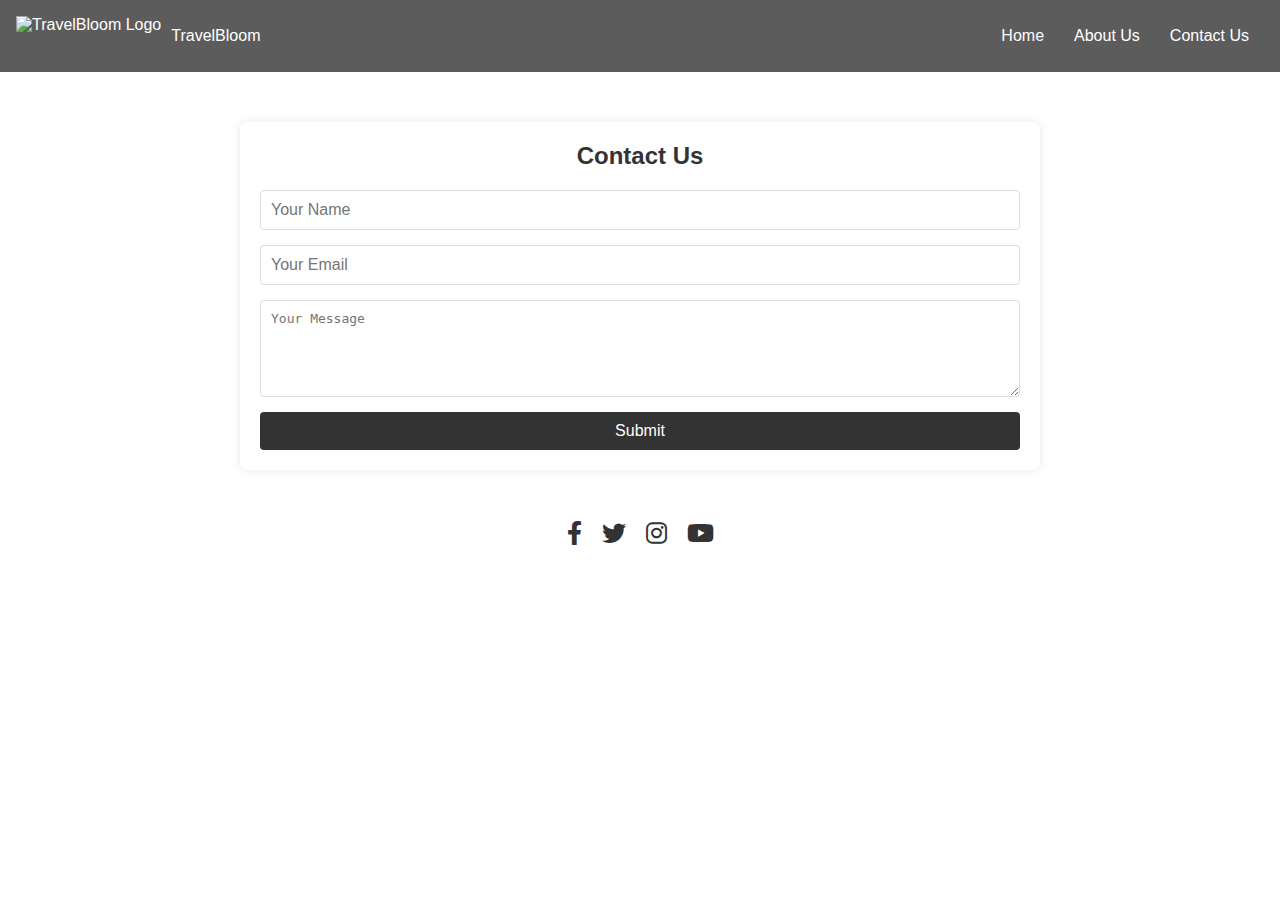
==== contact.html @ ed2c1a4a "Add files via upload" ====
<!DOCTYPE html>
<html lang="en">
<head>
    <meta charset="UTF-8">
    <meta name="viewport" content="width=device-width, initial-scale=1.0">
    <title>Contact Us - TravelBloom</title>
    <link rel="stylesheet" href="./style.css">
    <link rel="stylesheet" href="https://cdnjs.cloudflare.com/ajax/libs/font-awesome/6.0.0-beta3/css/all.min.css">
</head>
<body>
    <!-- Navigation Bar -->
    <nav>
        <div class="logo"><img src="Images/logo.png" alt="TravelBloom Logo"> TravelBloom</div>
        <ul class="nav-links">
            <li><a href="travel_recommendation.html">Home</a></li>
            <li><a href="about.html">About Us</a></li>
            <li><a href="contact.html">Contact Us</a></li>
        </ul>
    </nav>

    <!-- Contact Us Section -->
    <section class="contact-section">
        <h2>Contact Us</h2>
        <form id="contact-form">
            <input type="text" id="name" name="name" placeholder="Your Name" required>
            <input type="email" id="email" name="email" placeholder="Your Email" required>
            <textarea id="message" name="message" placeholder="Your Message" rows="5" required></textarea>
            <button type="submit">Submit</button>
        </form>
    </section>

    <!-- Social Media Links -->
    <div class="social-media">
        <a href="#" class="social-icon"><i class="fab fa-facebook-f"></i></a>
        <a href="#" class="social-icon"><i class="fab fa-twitter"></i></a>
        <a href="#" class="social-icon"><i class="fab fa-instagram"></i></a>
        <a href="#" class="social-icon"><i class="fab fa-youtube"></i></a>
    </div>

    <script src="./travel_recommendation.js"></script>
</body>
</html>
---- style.css ----
/* Reset some default browser styles */
* {
    margin: 0;
    padding: 0;
    box-sizing: border-box;
}

body {
    font-family: Arial, sans-serif;
    background: url('Images/background.jpg') no-repeat center center fixed;
    background-size: cover;
    color: #333;
}

nav {
    background-color: rgba(51, 51, 51, 0.8);
    color: white;
    padding: 1em;
    display: flex;
    justify-content: space-between;
    align-items: center;
}

nav .logo {
    display: flex;
    align-items: center;
}

nav .logo img {
    height: 40px;
    margin-right: 10px;
}

nav ul {
    list-style: none;
    display: flex;
}

nav ul li {
    margin: 0 15px;
}

nav ul li a {
    color: white;
    text-decoration: none;
    font-size: 1em;
}

nav ul li a:hover {
    text-decoration: underline;
}

.contact-section, .about-section, .home-section {
    max-width: 800px;
    margin: 50px auto;
    padding: 20px;
    background-color: rgba(255, 255, 255, 0.9);
    box-shadow: 0 0 10px rgba(0,0,0,0.1);
    border-radius: 8px;
}

.contact-section h2, .about-section h2, .home-section h2 {
    text-align: center;
    margin-bottom: 20px;
}

#contact-form, .about-content, .home-content {
    display: flex;
    flex-direction: column;
}

#contact-form input, #contact-form textarea {
    padding: 10px;
    margin-bottom: 15px;
    border: 1px solid #ddd;
    border-radius: 4px;
    font-size: 1em;
}

#contact-form button {
    padding: 10px;
    background-color: #333;
    color: white;
    border: none;
    border-radius: 4px;
    font-size: 1em;
    cursor: pointer;
}

#contact-form button:hover {
    background-color: #555;
}

.local-time {
    text-align: center;
    margin: 20px 0;
    font-size: 1.2em;
    font-weight: bold;
    color: #333;
}

.team-members {
    display: flex;
    justify-content: space-around;
    flex-wrap: wrap;
}

.team-card {
    background-color: #f9f9f9;
    padding: 20px;
    margin: 10px;
    border-radius: 8px;
    box-shadow: 0 0 10px rgba(0,0,0,0.1);
    width: 200px;
    text-align: center;
}

.team-card h4 {
    margin-bottom: 10px;
    font-size: 1.2em;
}

.team-card p {
    margin-bottom: 0;
    font-size: 1em;
    color: #666;
}

/* Search Bar Styles */
.search-bar {
    text-align: center;
    margin: 20px 0;
}

.search-bar input {
    padding: 10px;
    font-size: 1em;
    width: 200px;
}

.search-bar button {
    padding: 10px;
    font-size: 1em;
    margin-left: 5px;
    cursor: pointer;
}

/* Search Results Styles */
.results-section {
    max-width: 90%;
    margin: 20px auto;
    overflow: hidden;
}

.results-container {
    display: flex;
    overflow-x: auto;
    gap: 20px;
    padding: 10px;
}

.card {
    min-width: 250px;
    background-color: white;
    border-radius: 8px;
    box-shadow: 0 0 10px rgba(0,0,0,0.1);
    display: flex;
    flex-direction: column;
    overflow: hidden;
}

.card-img {
    width: 100%;
    height: 150px;
    object-fit: cover;
}

.card-content {
    padding: 15px;
    text-align: center;
}

.card-content h3 {
    font-size: 1.2em;
    margin-bottom: 10px;
}

.card-content p {
    font-size: 1em;
    color: #666;
}

/* Social Media Links */
.social-media {
    display: flex;
    justify-content: center;
    margin-top: 20px;
}

.social-media .social-icon {
    margin: 0 10px;
    font-size: 24px;
    color: #333;
    text-decoration: none;
}

.social-media .social-icon:hover {
    color: #555;
}

/* Explore Section */
.explore-section {
    text-align: center;
    color: white;
    padding: 100px 20px;
    background: rgba(0, 0, 0, 0.6); /* Semi-transparent background */
    border-radius: 10px;
    margin: 50px auto;
    max-width: 800px;
}

.explore-section h1 {
    font-size: 2.5em;
    margin-bottom: 20px;
    font-weight: bold;
}

.explore-section p {
    font-size: 1.2em;
    margin-bottom: 30px;
}

.book-now-btn {
    display: inline-block;
    padding: 15px 30px;
    font-size: 1.2em;
    color: white;
    background-color: #ff5733;
    text-decoration: none;
    border-radius: 5px;
    transition: background-color 0.3s;
}

.book-now-btn:hover {
    background-color: #ff2e00;
}
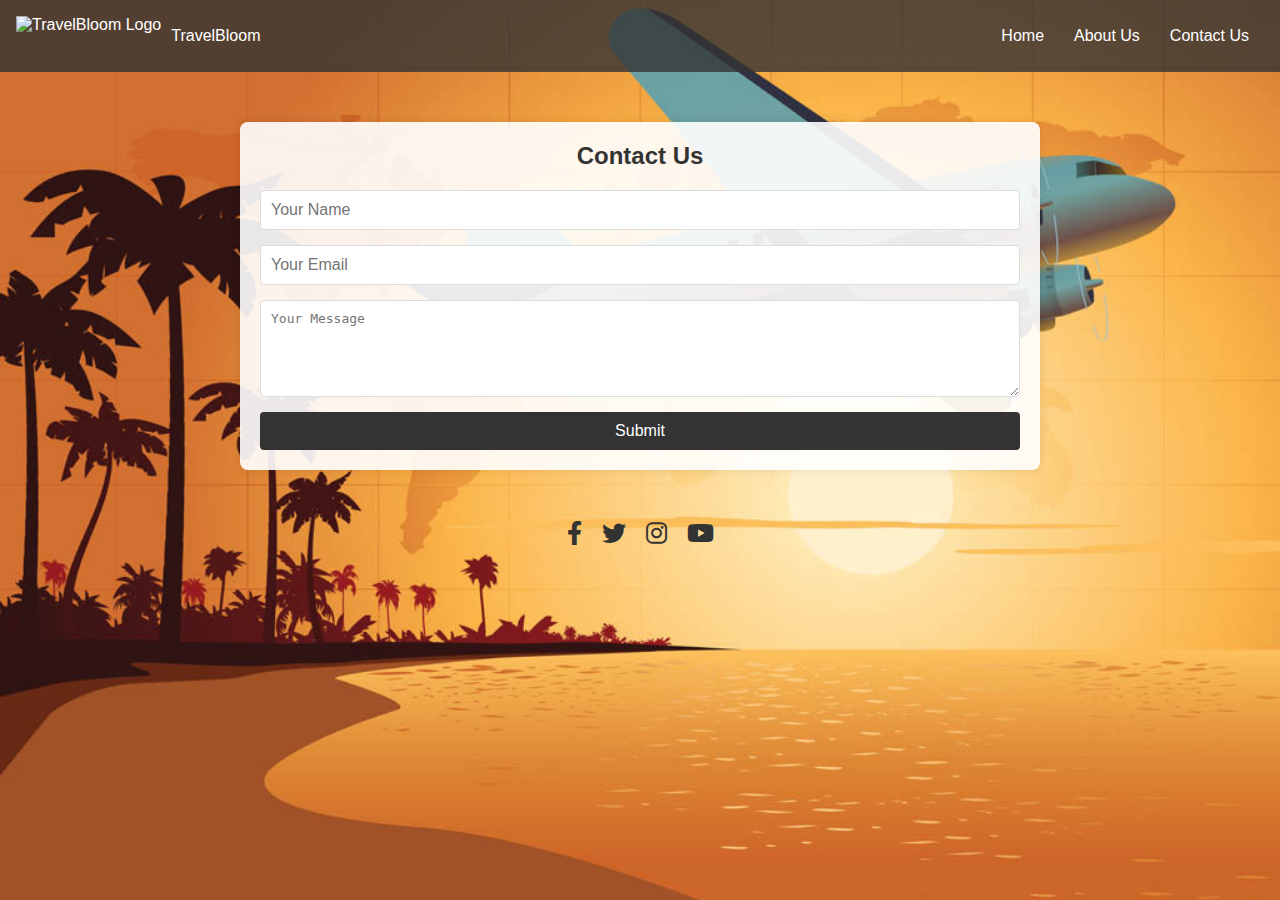
==== commit b0932259: "Add files via upload" ====
--- a/contact.html
+++ b/contact.html
@@ -12,7 +12,7 @@
     <nav>
         <div class="logo"><img src="Images/logo.png" alt="TravelBloom Logo"> TravelBloom</div>
         <ul class="nav-links">
-            <li><a href="travel_recommendation.html">Home</a></li>
+            <li><a href="index.html">Home</a></li>
             <li><a href="about.html">About Us</a></li>
             <li><a href="contact.html">Contact Us</a></li>
         </ul>
